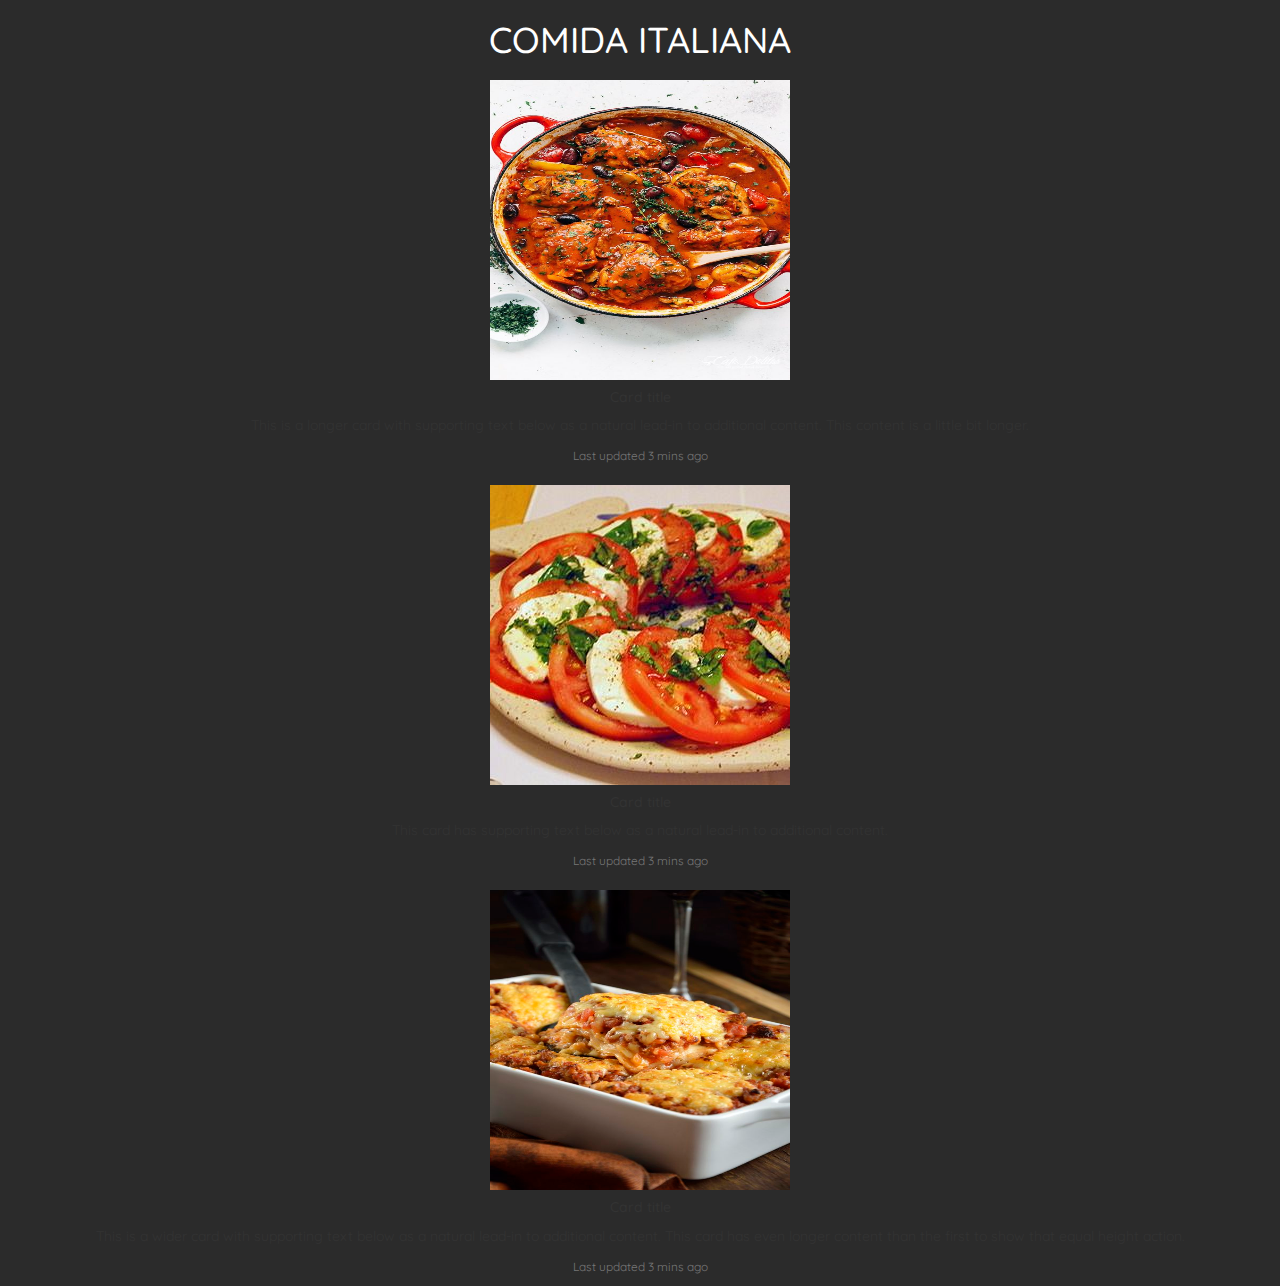
==== views/comida_italiana.html @ 2a830e47 "imagene de menu" ====
<!DOCTYPE html>
<html lang="en">
<head>
    <meta charset="UTF-8">
    <meta name="viewport" content="width=device-width, initial-scale=1.0">
    <meta http-equiv="X-UA-Compatible" content="ie=edge">
    <link href="https://fonts.googleapis.com/css?family=Quicksand" rel="stylesheet">
    <link rel="stylesheet" href="../vendors/bootstrap/css/bootstrap.min.css">
    <link rel="stylesheet" href="../css/main.css">
    <title>COMIDA ITALIANA</title>
 
</head>
<body>
    <h1 class="text-center food-title">COMIDA ITALIANA</h1>
    <div class="card-deck">
				<div class=" card ">
					<img class="card-img-top" src="../assets/comida-italiana/cacciatore.jpg" alt="Card image cap">
					<div class="card-body">
						<h5 class="card-title">Card title</h5>
						<p class="card-text">This is a longer card with supporting text below as a natural lead-in to additional content. This content is a little bit longer.</p>
						<p class="card-text"><small class="text-muted">Last updated 3 mins ago</small></p>
					</div>
				</div>
				<div class="card">
					<img class="card-img-top" src="../assets/comida-italiana/capresse.jpg" alt="Card image cap">
					<div class="card-body">
						<h5 class="card-title">Card title</h5>
						<p class="card-text">This card has supporting text below as a natural lead-in to additional content.</p>
						<p class="card-text"><small class="text-muted">Last updated 3 mins ago</small></p>
					</div>
				</div>
				<div class="card">
					<img class="card-img-top" src="../assets/comida-italiana/lasagna.jpg" alt="Card image cap">
					<div class="card-body">
						<h5 class="card-title">Card title</h5>
						<p class="card-text">This is a wider card with supporting text below as a natural lead-in to additional content. This card has even longer content than the first to show that equal height action.</p>
						<p class="card-text"><small class="text-muted">Last updated 3 mins ago</small></p>
					</div>
				</div>
			</div>

			<script src="../vendors/jquery/jquery-3.2.1.min.js"></script>  <!-- este recurso siempre debe ir antes del linkeado -->
			<script src="../js/comida-italiana.js"></script>
    
</body>
</html>
---- css/main.css ----
body {

	font-family: 'Quicksand', sans-serif;
	background-color: #2b2b2b;
}

.container-flex-column {
	display: flex;
	flex-direction: column;
	justify-content: center;
	padding: 2em;

	
}

.vh100{
	height: 100vh;
}
.foodmaq{
	font-size: 5rem;
	color: orangered;
}
/* home.html */
.map{
	/* width: 200px;
	height: 160px; */
	outline: 2px solid white;
}
.subtitle{
	font-size: 3rem;
	color: orangered;

}
/* Helpers */
.food-title{
	color: white;
}
.card-img-top{
	width: 300px;
	height: 300px;
}
.card{
	text-align: center;
	padding-top: 10px;
}

/* comida_italiana.html */
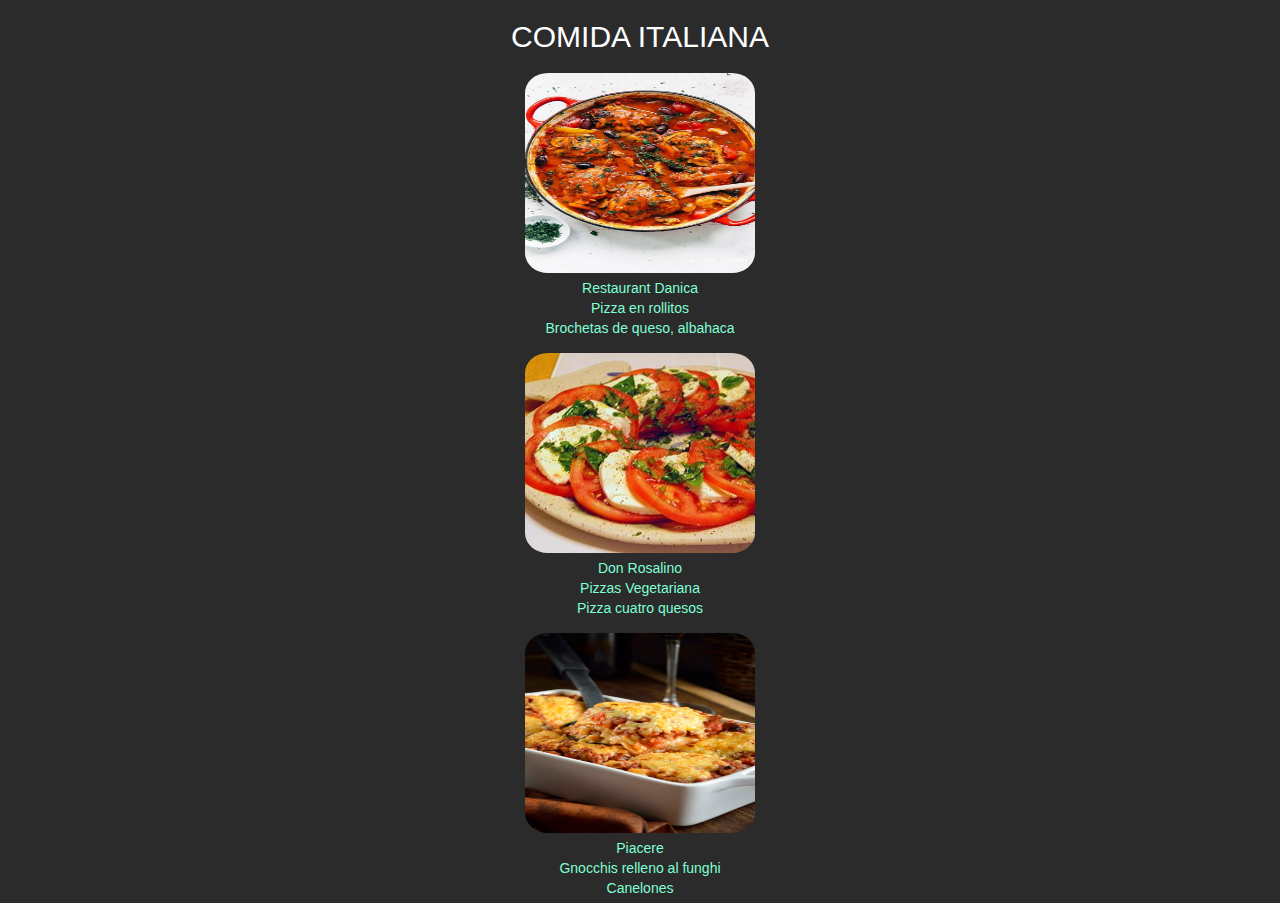
==== commit 34a4abf8: "delete y edicion" ====
--- a/views/comida_italiana.html
+++ b/views/comida_italiana.html
@@ -11,36 +11,111 @@
  
 </head>
 <body>
-    <h1 class="text-center food-title">COMIDA ITALIANA</h1>
+    <h2 class="text-center food-title">COMIDA ITALIANA</h2>
     <div class="card-deck">
-				<div class=" card ">
-					<img class="card-img-top" src="../assets/comida-italiana/cacciatore.jpg" alt="Card image cap">
-					<div class="card-body">
-						<h5 class="card-title">Card title</h5>
-						<p class="card-text">This is a longer card with supporting text below as a natural lead-in to additional content. This content is a little bit longer.</p>
-						<p class="card-text"><small class="text-muted">Last updated 3 mins ago</small></p>
+				<div class=" card " id="other"> <!--Restaurant N° 1  -->
+						<a href="#" ><img class="card-img-top" src="../assets/comida-italiana/cacciatore.jpg" alt="Card image cap"></a> <br>
+						<div class="card-body">
+								<!-- Modal -->
+								<button type="button" class="btn btn-link card-title" data-toggle="modal" data-target="#exampleModal">Restaurant Danica<br>Pizza en rollitos <br>Brochetas de queso, albahaca  <br></button>
+
+								<div class="modal fade" id="exampleModal" tabindex="-1" role="dialog" aria-labelledby="exampleModalLabel" aria-hidden="true">
+									<div class="modal-dialog" role="document">
+										<div class="modal-content">
+											<div class="modal-header">
+												<button type="button" class="close" data-dismiss="modal" aria-label="Close">
+												<span aria-hidden="true">&times;</span>
+												</button>
+												<h5 class="modal-title text-center" id="exampleModalLabel">Restaurant Danica</h5>
+												<img class="modal-img" src="../assets/img/map.png" alt="">
+												<div class="modal-text">
+													<div class="address">
+														<p>direccion: Av. Emilio Cavenecia 170, San Isidro 15073</p>
+														<p>N° de pedidos: (01)4211891</p>
+													</div>
+													<div class="date">
+														<p>Precio: S/. 20.0</p>
+														<p>Personas: familiar</p>
+													</div>
+												</div>
+
+											</div>
+											<div class="modal-footer">
+												<button type="button" class="btn btn-primary" data-dismiss="modal">Pedir</button>
+											</div>
+										</div>
+									</div>
+								</div>
+								<!-- finish modal -->
 					</div>
 				</div>
-				<div class="card">
-					<img class="card-img-top" src="../assets/comida-italiana/capresse.jpg" alt="Card image cap">
-					<div class="card-body">
-						<h5 class="card-title">Card title</h5>
-						<p class="card-text">This card has supporting text below as a natural lead-in to additional content.</p>
-						<p class="card-text"><small class="text-muted">Last updated 3 mins ago</small></p>
-					</div>
+				<div class="card"> <!--Restaurant N° 2  -->
+						<a href="#"><img class="card-img-top" src="../assets/comida-italiana/capresse.jpg" alt="Card image cap"></a> 
+						<div class="card-body">
+								<!-- Modal-->
+								<button type="button" class="btn btn-link card-title" data-toggle="modal" data-target="#exampleModal">Don Rosalino<br>Pizzas Vegetariana<br>Pizza cuatro quesos<br></button>
+
+								<div class="modal fade" id="exampleModal" tabindex="-1" role="dialog" aria-labelledby="exampleModalLabel" aria-hidden="true">
+									<div class="modal-dialog" role="document">
+										<div class="modal-content">
+											<div class="modal-header">
+												<button type="button" class="close" data-dismiss="modal" aria-label="Close">
+												<a href="../views/home.html"><span aria-hidden="true">&times;</span></a>
+												</button>
+												<h5 class="modal-title text-center" id="exampleModalLabel">Don Rosalino</h5>
+												<img class="modal-img" src="../assets/img/map.png" alt="">
+												<div class="modal-text">
+													<div class="address">
+														<p>direccion: Av. República de Panamá 5897, Miraflores 15048</p>
+														<p>N° de pedidos: (01)4211891</p>
+													</div>
+													<div class="date">
+														<p>Precio: S/. 25.0</p>
+														<p>Personas: 3-4 personas</p>
+													</div>
+												</div>
+
+											</div>
+											<div class="modal-footer">
+												<button type="button" class="btn btn-primary" data-dismiss="modal">Pedir</button>
+											</div>
+										</div>
+									</div>
+								</div>
+								<!-- finish modal -->
+						
+						</div>
 				</div>
-				<div class="card">
-					<img class="card-img-top" src="../assets/comida-italiana/lasagna.jpg" alt="Card image cap">
-					<div class="card-body">
-						<h5 class="card-title">Card title</h5>
-						<p class="card-text">This is a wider card with supporting text below as a natural lead-in to additional content. This card has even longer content than the first to show that equal height action.</p>
-						<p class="card-text"><small class="text-muted">Last updated 3 mins ago</small></p>
-					</div>
+				<div class="card"> <!--Restaurant N° 3  -->
+						<a href="#"><img class="card-img-top" src="../assets/comida-italiana/lasagna.jpg" alt="Card image cap"></a>
+						<div class="card-body">
+							<!-- Modal-1 -->
+							<button type="button" class="btn btn-link card-title" data-toggle="modal" data-target="#exampleModal">Piacere <br>Gnocchis relleno al funghi <br>Canelones</button>
+							<div class="modal fade" id="exampleModal" tabindex="-1" role="dialog" aria-labelledby="exampleModalLabel" aria-hidden="true">
+								<div class="modal-dialog" role="document">
+									<div class="modal-content">
+										<div class="modal-header">
+											<h5 class="modal-title" id="exampleModalLabel"></h5>
+											<button type="button" class="close" data-dismiss="modal" aria-label="Close">
+												<span aria-hidden="true">&times;</span>
+											</button>
+										</div>
+										<div class="modal-footer">
+											<button type="button" class="btn btn-secondary" data-dismiss="modal">Close</button>
+											<button type="button" class="btn btn-primary">Save changes</button>
+										</div>
+									</div>
+								</div>
+							</div>
+							<!-- finish modal -->
+						
+						</div>
 				</div>
-			</div>
+		</div>
 
-			<script src="../vendors/jquery/jquery-3.2.1.min.js"></script>  <!-- este recurso siempre debe ir antes del linkeado -->
-			<script src="../js/comida-italiana.js"></script>
+			<script src="../vendors/jquery/jquery-3.2.1.min.js"></script>
+			<script src="../vendors/bootstrap/js/bootstrap.js"></script>
+			<script src="../js/data-food.js"></script>
     
 </body>
 </html>--- a/css/main.css
+++ b/css/main.css
@@ -1,7 +1,9 @@
 body {
 
-	font-family: 'Quicksand', sans-serif;
+	font-family: 'Dosis', sans-serif;
 	background-color: #2b2b2b;
+	padding: 0;
+	margin: 0;
 }
 
 .container-flex-column {
@@ -9,39 +11,109 @@
 	flex-direction: column;
 	justify-content: center;
 	padding: 2em;
-
-	
 }
 
 .vh100{
 	height: 100vh;
 }
 .foodmaq{
-	font-size: 5rem;
-	color: orangered;
+	width: 100%;
+	font-size: 9rem;
+	color: rgb(0, 255, 34);
 }
+
 /* home.html */
-.map{
-	/* width: 200px;
-	height: 160px; */
-	outline: 2px solid white;
+.box-home-foodmaq{
+	padding: 0;
+	margin: 0;
 }
+
+.home-foodmaq{
+	padding: 0;
+	width: 100%;
+	font-size: 4rem;
+	color: rgb(0, 255, 34);;
+}
+
+.line{
+	padding-bottom: 5px;
+	margin: 0;
+	width: 100%;
+}
+
+#map {
+
+	height: 200px;
+	height: 200px;
+	padding: 15px;
+}
+	
 .subtitle{
+	padding: 0;
+	margin: 0;
 	font-size: 3rem;
-	color: orangered;
+	color: rgb(0, 255, 34);;
+}
 
+.select-type{
+	width: 85%;
+	font-weight: bold;
 }
-/* Helpers */
+.img-food{
+	display: inline-block;
+	
+}
+.food-images{
+	padding: 8px 0px 5px;
+	width: 140px;
+	height: 100px;
+	/* border: 1px solid red; */
+	border-radius: 15%
+}
+
+/* Helpers*/
+
 .food-title{
 	color: white;
 }
+
 .card-img-top{
 	width: 300px;
 	height: 300px;
 }
+
 .card{
 	text-align: center;
 	padding-top: 10px;
 }
 
-/* comida_italiana.html */+.card-img-top{
+	width: 230px;
+	height: 200px;
+	border-radius: 10%;
+}
+
+.card-title, .card-text{
+	color: aquamarine;
+	padding: 5px;
+	margin: 0;
+}
+.btn-link{
+	border:none;
+}
+/* modal */
+.modal-img{
+	width: 200px;
+	height: 200px;
+	text-align: center;
+}
+.modal-text{
+	display: inline-block;
+}
+.modal-footer{
+	text-align: center;
+}
+
+
+
+
